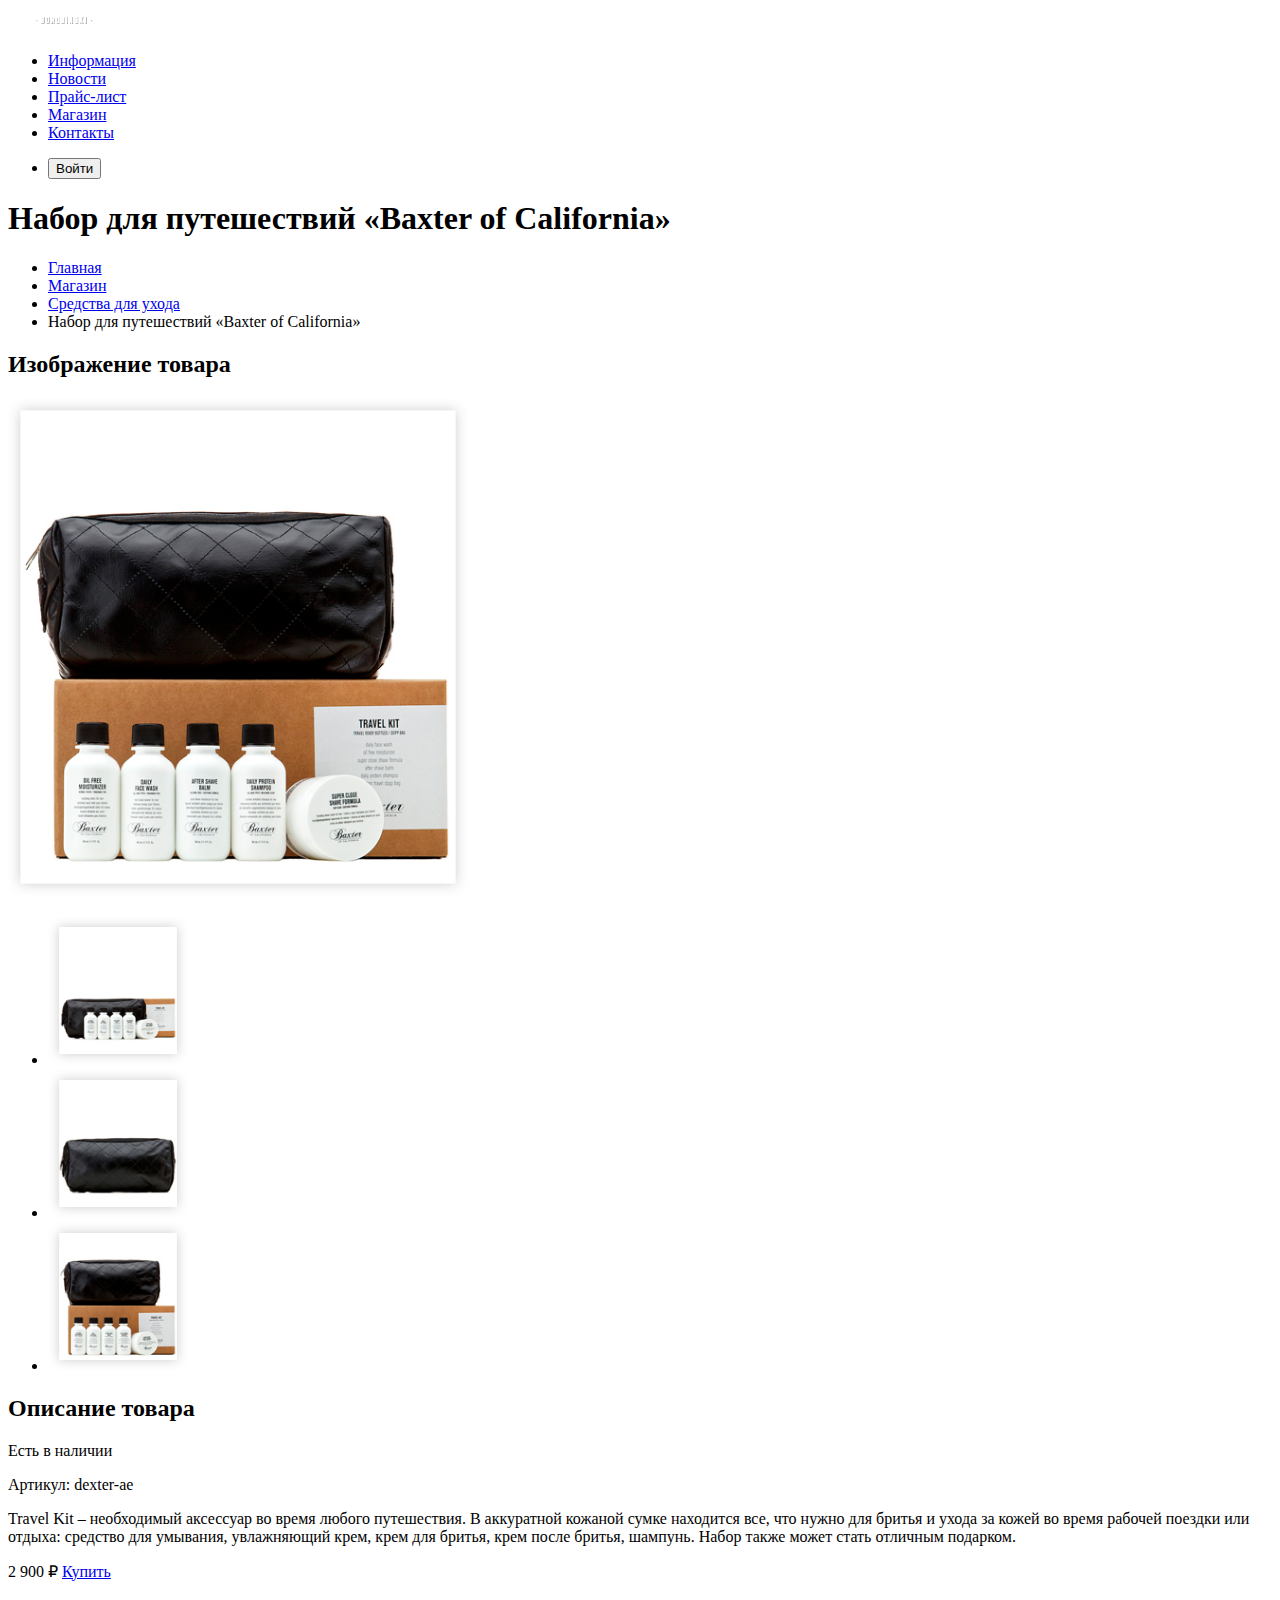
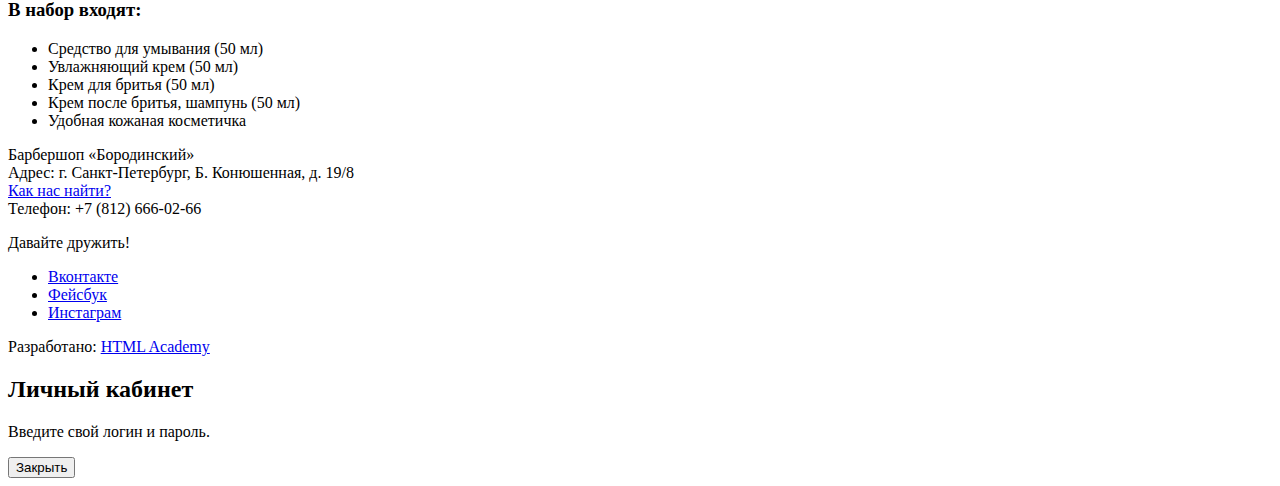
==== catalog-item.html @ 3418b521 "Учебный проект: начинаем разметку" ====
<!DOCTYPE html>
<html lang="ru">
  <head>
    <meta charset="utf-8">
    <title>HTML Academy: Барбершоп</title>
  </head>
  <body>

        <!--Шапка-->
        <header>
            <nav>
                <a><img src="img/index-logo.svg" width="111" height="24" alt="Логотип барбершопа -Бородинский-"></a>
  
               <ul>
                  <li><a href="info.html">Информация</a></li>
                  <li><a href="news.html">Новости</a></li>
                  <li><a href="price.html">Прайс-лист</a></li>
                  <li><a href="catalog.html">Магазин</a></li>
                  <li><a href="contacts.html">Контакты</a></li>
               </ul>
  
               <ul>
                  <li><button type="button">Войти</button></li>
              </ul>
            </nav>
        </header>

        <!--Тело-->
        <main>
            <h1>Набор для путешествий «Baxter of California»</h1>

            <ul>
                    <li><a href="index.html">Главная</a></li>
                    <li><a href="shop.html">Магазин</a></li>
                    <li><a href="catalog.html">Средства для ухода</a></li>
                    <li>Набор для путешествий «Baxter of California»</a></li>
            </ul>

            <section>
                <h2>Изображение товара</h2>
                <p>
                    <img src="img/product-big.jpg" width="460" height="498" alt="Фото всего набора">
                </p>
                      <ul>
                        <li><img src="img/product-small1.jpg" width="140" height="149" alt="Фото в анфас"></li>
                        <li><img src="img/product-small2.jpg" width="140" height="149" alt="Фото в профиль"></li>
                        <li><img src="img/product-small3.jpg" width="140" height="149" alt="Фото отдельной части"></li>
                      </ul>
            </section>

            <section>
                <h2>Описание товара</h2>
                    
                <p>Есть в наличии</p>
                <p>Артикул: dexter-ae</p>
                <p>Travel Kit – необходимый аксессуар во время любого путешествия. 
                    В аккуратной кожаной сумке находится все, что нужно для бритья и ухода за кожей во время рабочей поездки или отдыха: 
                    средство для умывания, увлажняющий крем, крем для бритья, крем после бритья, шампунь. Набор также может стать отличным 
                    подарком.</p>
                    <p>
                    2 900 ₽
                    <a href="#">Купить</a>
                    </p>
                    
                    <h3>В набор входят:</h3>
                    <ul>
                      <li>Средство для умывания (50 мл)</li>
                      <li>Увлажняющий крем (50 мл)</li>
                      <li>Крем для бритья (50 мл)</li>
                      <li>Крем после бритья, шампунь (50 мл)</li>
                      <li>Удобная кожаная косметичка</li>
                    </ul>
            </section>
        </main>
        <!--Футер-->
        <footer>
                <p>
                  Барбершоп «Бородинский»<br>
                  Адрес: г. Санкт-Петербург, Б. Конюшенная, д. 19/8<br>
                  <a href="map.html">Как нас найти?</a><br>
                  Телефон: +7 (812) 666-02-66
                </p>
                <div>
                  <p>Давайте дружить!</p>
                  <ul>
                    <li><a href="#">Вконтакте</a></li>
                    <li><a href="#">Фейсбук</a></li>
                    <li><a href="#">Инстаграм</a></li>
                  </ul>
                </div>
                <p>
                  Разработано: <a href="https://htmlacademy.ru">HTML Academy</a>
                </p>
        </footer>
              
              <section>
                <h2>Личный кабинет</h2>
                <p>Введите свой логин и пароль.</p>
                <!-- Здесь будет форма -->
                <button type="button">Закрыть</button>
              </section>

 </body>
 </html>
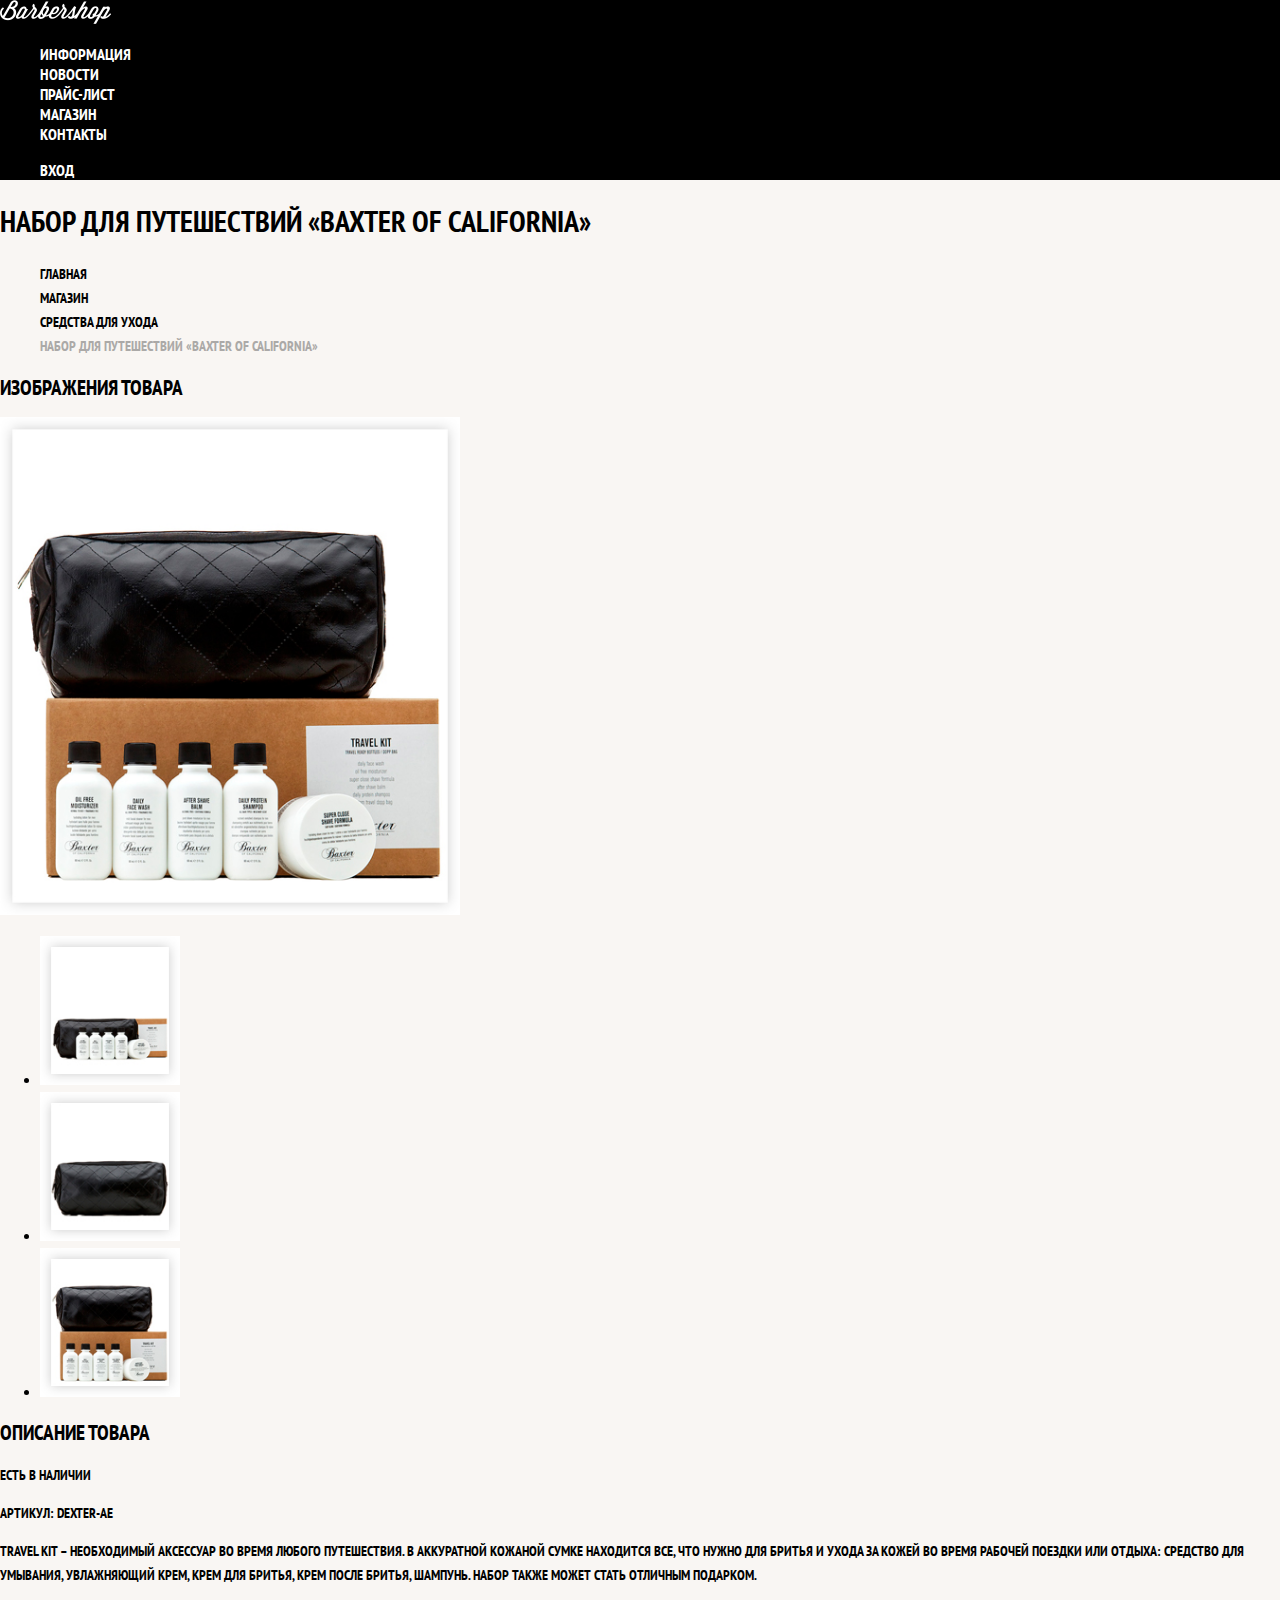
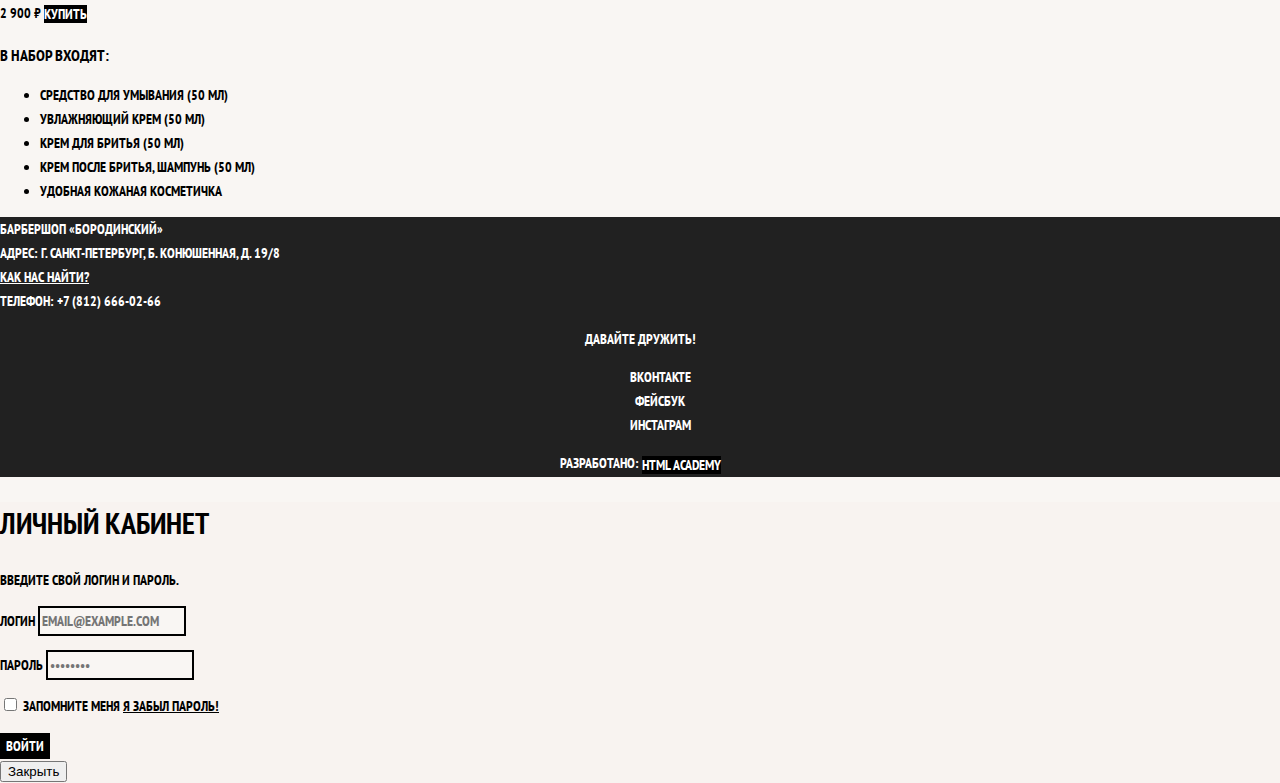
==== commit fef21035: "Лекция 5" ====
--- a/catalog-item.html
+++ b/catalog-item.html
@@ -1,104 +1,129 @@
 <!DOCTYPE html>
 <html lang="ru">
-  <head>
-    <meta charset="utf-8">
-    <title>HTML Academy: Барбершоп</title>
-  </head>
-  <body>
+<head>
+  <meta charset="UTF-8">
+  <title>Барбершоп «Бородинский»</title>
+  <link href="https://fonts.googleapis.com/css?family=PT+Sans+Narrow:400,700&amp;subset=latin,cyrillic" rel="stylesheet">
+  <link href="css/normalize.css" rel="stylesheet">
+  <link href="css/style.css" rel="stylesheet">
+</head>
 
-        <!--Шапка-->
-        <header>
-            <nav>
-                <a><img src="img/index-logo.svg" width="111" height="24" alt="Логотип барбершопа -Бородинский-"></a>
-  
-               <ul>
-                  <li><a href="info.html">Информация</a></li>
-                  <li><a href="news.html">Новости</a></li>
-                  <li><a href="price.html">Прайс-лист</a></li>
-                  <li><a href="catalog.html">Магазин</a></li>
-                  <li><a href="contacts.html">Контакты</a></li>
-               </ul>
-  
-               <ul>
-                  <li><button type="button">Войти</button></li>
-              </ul>
-            </nav>
-        </header>
+<body class="inner-page">
 
-        <!--Тело-->
-        <main>
-            <h1>Набор для путешествий «Baxter of California»</h1>
+<header class="main-header">
+  <nav class="main-navigation">
+    <a class="main-header-logo" href="index.html">
+      <img src="img/logo.svg" width="111" height="24" alt="Логотип барбершопа «Бородинский»">
+    </a>
+    <ul class="site-navigation">
+      <li><a href="info.html">Информация</a></li>
+      <li><a href="news.html">Новости</a></li>
+      <li><a href="price.html">Прайс-лист</a></li>
+      <li class="site-navigation-current"><a href="catalog.html">Магазин</a></li>
+      <li><a href="contacts.html">Контакты</a></li>
+    </ul>
+    <ul class="user-navigation">
+      <li><a class="login-link" href="login.html">Вход</a></li>
+    </ul>
+  </nav>
+</header>
 
-            <ul>
-                    <li><a href="index.html">Главная</a></li>
-                    <li><a href="shop.html">Магазин</a></li>
-                    <li><a href="catalog.html">Средства для ухода</a></li>
-                    <li>Набор для путешествий «Baxter of California»</a></li>
-            </ul>
+<main class="container">
 
-            <section>
-                <h2>Изображение товара</h2>
-                <p>
-                    <img src="img/product-big.jpg" width="460" height="498" alt="Фото всего набора">
-                </p>
-                      <ul>
-                        <li><img src="img/product-small1.jpg" width="140" height="149" alt="Фото в анфас"></li>
-                        <li><img src="img/product-small2.jpg" width="140" height="149" alt="Фото в профиль"></li>
-                        <li><img src="img/product-small3.jpg" width="140" height="149" alt="Фото отдельной части"></li>
-                      </ul>
-            </section>
+  <h1 class="page-title">Набор для путешествий «Baxter of California»</h1>
 
-            <section>
-                <h2>Описание товара</h2>
-                    
-                <p>Есть в наличии</p>
-                <p>Артикул: dexter-ae</p>
-                <p>Travel Kit – необходимый аксессуар во время любого путешествия. 
-                    В аккуратной кожаной сумке находится все, что нужно для бритья и ухода за кожей во время рабочей поездки или отдыха: 
-                    средство для умывания, увлажняющий крем, крем для бритья, крем после бритья, шампунь. Набор также может стать отличным 
-                    подарком.</p>
-                    <p>
-                    2 900 ₽
-                    <a href="#">Купить</a>
-                    </p>
-                    
-                    <h3>В набор входят:</h3>
-                    <ul>
-                      <li>Средство для умывания (50 мл)</li>
-                      <li>Увлажняющий крем (50 мл)</li>
-                      <li>Крем для бритья (50 мл)</li>
-                      <li>Крем после бритья, шампунь (50 мл)</li>
-                      <li>Удобная кожаная косметичка</li>
-                    </ul>
-            </section>
-        </main>
-        <!--Футер-->
-        <footer>
-                <p>
-                  Барбершоп «Бородинский»<br>
-                  Адрес: г. Санкт-Петербург, Б. Конюшенная, д. 19/8<br>
-                  <a href="map.html">Как нас найти?</a><br>
-                  Телефон: +7 (812) 666-02-66
-                </p>
-                <div>
-                  <p>Давайте дружить!</p>
-                  <ul>
-                    <li><a href="#">Вконтакте</a></li>
-                    <li><a href="#">Фейсбук</a></li>
-                    <li><a href="#">Инстаграм</a></li>
-                  </ul>
-                </div>
-                <p>
-                  Разработано: <a href="https://htmlacademy.ru">HTML Academy</a>
-                </p>
-        </footer>
-              
-              <section>
-                <h2>Личный кабинет</h2>
-                <p>Введите свой логин и пароль.</p>
-                <!-- Здесь будет форма -->
-                <button type="button">Закрыть</button>
-              </section>
+  <ul class="breadcrumbs">
+    <li><a href="index.html">Главная</a></li>
+    <li><a href="#">Магазин</a></li>
+    <li><a href="#">Средства для ухода</a></li>
+    <li class="breadcrumbs-current">Набор для путешествий «Baxter of California»</li>
+  </ul>
 
- </body>
- </html>+  <section class="product-photos">
+    <h2 class="visually-hidden">Изображения товара</h2>
+    <p class="product-photo-full">
+      <img src="img/product-big.jpg" width="460" height="498" alt="Фото всего набора">
+    </p>
+    <ul class="product-photo-preview">
+      <li>
+        <img src="img/product-small1.jpg" width="140" height="149" alt="Фото в анфас">
+      </li>
+      <li>
+        <img src="img/product-small2.jpg" width="140" height="149" alt="Фото в профиль">
+      </li>
+      <li>
+        <img src="img/product-small3.jpg" width="140" height="149" alt="Фото отдельной части">
+      </li>
+    </ul>
+  </section>
+
+  <section class="product-info">
+    <h2 class="visually-hidden">Описание товара</h2>
+    <div class="product-description">
+      <p class="product-availability">Есть в наличии</p>
+      <p class="product-article">Артикул: dexter-ae</p>
+    </div>
+    <p class="product-text">Travel Kit – необходимый аксессуар во время любого путешествия. В аккуратной кожаной сумке находится все, что нужно для бритья и ухода за кожей во время рабочей поездки или отдыха: средство для умывания, увлажняющий крем, крем для бритья, крем после бритья, шампунь. Набор также может стать отличным подарком.</p>
+    <p class="product-price">
+      <b>2 900 ₽</b>
+      <a class="button" href="#">Купить</a>
+    </p>
+    <h3>В набор входят:</h3>
+    <ul>
+      <li>Средство для умывания (50 мл)</li>
+      <li>Увлажняющий крем (50 мл)</li>
+      <li>Крем для бритья (50 мл)</li>
+      <li>Крем после бритья, шампунь (50 мл)</li>
+      <li>Удобная кожаная косметичка</li>
+    </ul>
+  </section>
+
+</main>
+
+<footer class="main-footer">
+  <p class="footer-contacts">
+    Барбершоп «Бородинский»<br>
+    Адрес: г. Санкт-Петербург, Б. Конюшенная, д. 19/8<br>
+    <a href="map.html">Как нас найти?</a><br>
+    Телефон: +7 (812) 666-02-66
+  </p>
+  <div class="footer-social">
+    <b>Давайте дружить!</b>
+    <ul>
+      <li><a class="social-button" href="#">Вконтакте</a></li>
+      <li><a class="social-button" href="#">Фейсбук</a></li>
+      <li><a class="social-button" href="#">Инстаграм</a></li>
+    </ul>
+  </div>
+  <p class="footer-copyright">
+    <b>Разработано:</b> <a class="button" href="https://htmlacademy.ru">HTML Academy</a>
+  </p>
+</footer>
+
+<section class="modal modal-login">
+  <h2>Личный кабинет</h2>
+  <p>Введите свой логин и пароль.</p>
+  <form class="login-form" action="https://echo.htmlacademy.ru" method="post">
+    <p>
+      <label class="visually-hidden" for="user-login">Логин</label>
+      <input class="login-icon-user" id="user-login" type="text" name="login" placeholder="email@example.com">
+    </p>
+    <p>
+      <label class="visually-hidden" for="user-password">Пароль</label>
+      <input class="login-icon-password" id="user-password" type="password" name="password" placeholder="••••••••">
+    </p>
+    <p class="login-password-info">
+      <label class="login-checkbox">
+        <input type="checkbox" name="remember" class="visually-hidden">
+        <span class="checkbox-indicator"></span>
+        Запомните меня
+      </label>
+      <a class="restore" href="#">Я забыл пароль!</a>
+    </p>
+    <button class="button" type="submit">Войти</button>
+  </form>
+  <button class="modal-close" type="button">Закрыть</button>
+</section>
+
+</body>
+</html>
--- a/css/style.css
+++ b/css/style.css
@@ -0,0 +1,324 @@
+body {
+    margin: 0;
+    padding: 0;
+  
+    font-family: "PT Sans Narrow", Arial, sans-serif;
+    font-size: 14px;
+    line-height: 24px;
+    font-weight: 700;
+    color: #ffffff;
+    text-transform: uppercase;
+    
+    background-color: #000000;
+    background-image: url("img/bg.jpg");
+    background-position: top center;
+    background-repeat: no-repeat;
+  }
+  
+  .inner-page {
+    color: #000000;
+  
+    background-color: #f9f6f3;
+    background-image: url("img/pattern-light.jpg");
+    background-position: 0 0;
+    background-repeat: repeat;
+  }
+  
+  a {
+    text-decoration: none;
+  }
+  
+  .button {
+    font: inherit;
+  
+    text-align: center;
+    color: #ffffff;
+    vertical-align: middle;
+    text-transform: uppercase;
+  
+    background-color: #000000;
+    border: none;
+  }
+  
+  .button:hover,
+  .button:focus,
+  .button:active {
+    background-color: #663d15;
+  }
+  
+  .main-navigation {
+    font-size: 16px;
+    line-height: 20px;
+    color: #ffffff;
+  
+    background-color: #000000;
+  }
+  
+  .site-navigation,
+  .user-navigation {
+    list-style: none;
+  }
+  
+  .site-navigation a,
+  .user-navigation a {
+    color: #ffffff;
+  }
+  
+  .site-navigation a:hover,
+  .site-navigation a:focus,
+  .user-navigation a:hover,
+  .user-navigation a:focus {
+    background-color: #242424;
+  }
+  
+  .features-list {
+    list-style: none;
+  }
+  
+  .feature-item {
+    text-align: center;
+  }
+  
+  .feature-item h3 {
+    font-size: 30px;
+    line-height: 42px;
+  }
+  
+  .index-columns {
+    color: #000000;
+  
+    background-color: #f8f5f2;
+    background-image: url("img/pattern-light.jpg");
+    background-position: 0 0;
+    background-repeat: repeat;
+  }
+  
+  .index-columns h2 {
+    font-size: 30px;
+    line-height: 42px;
+  }
+  
+  .news-list {
+    list-style: none;
+  }
+  
+  .news-item time {
+    text-transform: none;
+  }
+  
+  .gallery-content {
+    background-color: #cccccc;
+    border: 7px solid #ffffff;
+  }
+  
+  .appointment-item input {
+    font: inherit;
+  
+    background-color: transparent;
+    border: 2px solid #000000;
+  }
+  
+  .appointment-item input:focus {
+    border-color: #663d15;
+  }
+  
+  .page-title {
+    font-size: 30px;
+    line-height: 42px;
+  }
+  
+  .breadcrumbs {
+    list-style: none;
+  }
+  
+  .breadcrumbs a {
+    color: #000000;
+  }
+  
+  .breadcrumbs a:hover,
+  .breadcrumbs a:focus {
+    text-decoration: underline;
+  }
+  
+  .breadcrumbs-current {
+    color: #aba9a7;
+  }
+  
+  .filter fieldset {
+    border: none;
+  }
+  
+  .filter legend {
+    font-size: 24px;
+    line-height: 30px;
+  }
+  
+  .filter ul {
+    list-style: none;
+    line-height: 18px;
+  }
+  
+  .filter-input:hover + label,
+  .filter-input:focus + label {
+    color: #663d15;
+  }
+  
+  .filter-input:disabled + label {
+    color: #000000;
+  
+    opacity: 0.5;
+  }
+  
+  .catalog-list {
+    list-style: none;
+  }
+  
+  .catalog-item {
+    background-color: #f8f8f8;
+    box-shadow: 0 0 10px rgba(0, 0, 0, 0.1);
+  }
+  
+  .catalog-item:hover {
+    box-shadow: 0 0 10px rgba(0, 0, 0, 0.2);
+  }
+  
+  .catalog-item a {
+    color: #000000;
+  }
+  
+  .catalog-item h3 {
+    font-size: 14px;
+    line-height: 18px;
+  }
+  
+  .catalog-category {
+    text-transform: none;
+  }
+  
+  .catalog-item-price b {
+    font-size: 14px;
+    line-height: 20px;
+    text-align: center;
+  
+    background-color: #e5e5e5;
+  }
+  
+  .catalog-item-price .button {
+    line-height: 20px;
+    color: #ffffff;
+  }
+  
+  .pagination-list {
+    list-style: none;
+  }
+  
+  .pagination-item a {
+    color: #ffffff;
+  
+    background-color: #000000;
+  }
+  
+  .pagination-item a:hover,
+  .pagination-item a:focus,
+  .pagination-item a:active {
+    background-color: #663d15;
+  }
+  
+  .pagination-item-current a {
+    color: #000000;
+  
+    background-color: #ffffff;
+  }
+  
+  .pagination-item-current a:hover,
+  .pagination-item-current a:focus,
+  .pagination-item-current a:active {
+    color: #000000;
+  
+    background-color: #ffffff;
+  }
+  
+  .main-footer {
+    color: #ffffff;
+  
+    background-color: #212121;
+    background-image: url("img/pattern-dark.jpg");
+    background-position: 0 0;
+    background-repeat: repeat;
+  }
+  
+  .footer-contacts a {
+    color: #ffffff;
+    text-decoration: underline;
+  }
+  
+  .footer-contacts a:hover,
+  .footer-contacts a:focus {
+    text-decoration: none;
+  }
+  
+  .footer-social {
+    text-align: center;
+  }
+  
+  .footer-social ul {
+    list-style: none;
+  }
+  
+  .social-button {
+    color: #ffffff;
+  }
+  
+  .footer-copyright {
+    text-align: center;
+  }
+  
+  .footer-copyright .button:hover,
+  .footer-copyright .button:focus {
+    color: #000000;
+  
+    background-color: #ffffff;
+  }
+  
+  .modal {
+    color: #000000;
+  
+    background-color: #f8f3f0;
+    background-image: url("img/pattern-light.jpg");
+    background-position: 0 0;
+    background-repeat: repeat;
+  }
+  
+  .modal h2 {
+    font-size: 30px;
+    line-height: 42px;
+  }
+  
+  .login-form input[type="text"],
+  .login-form input[type="password"] {
+    font: inherit;
+    color: #000000;
+    text-transform: uppercase;
+  
+    background-color: #f9f6f3;
+    border: 2px solid #000000;
+  }
+  
+  .login-form input:focus {
+    border-color: #663d15;
+  }
+  
+  .login-checkbox:hover,
+  .login-checkbox:focus {
+    color: #663d15;
+  }
+  
+  .restore {
+    color: #000000;
+    text-decoration: underline;
+  }
+  
+  .restore:hover,
+  .restore:focus {
+    text-decoration: none;
+  }